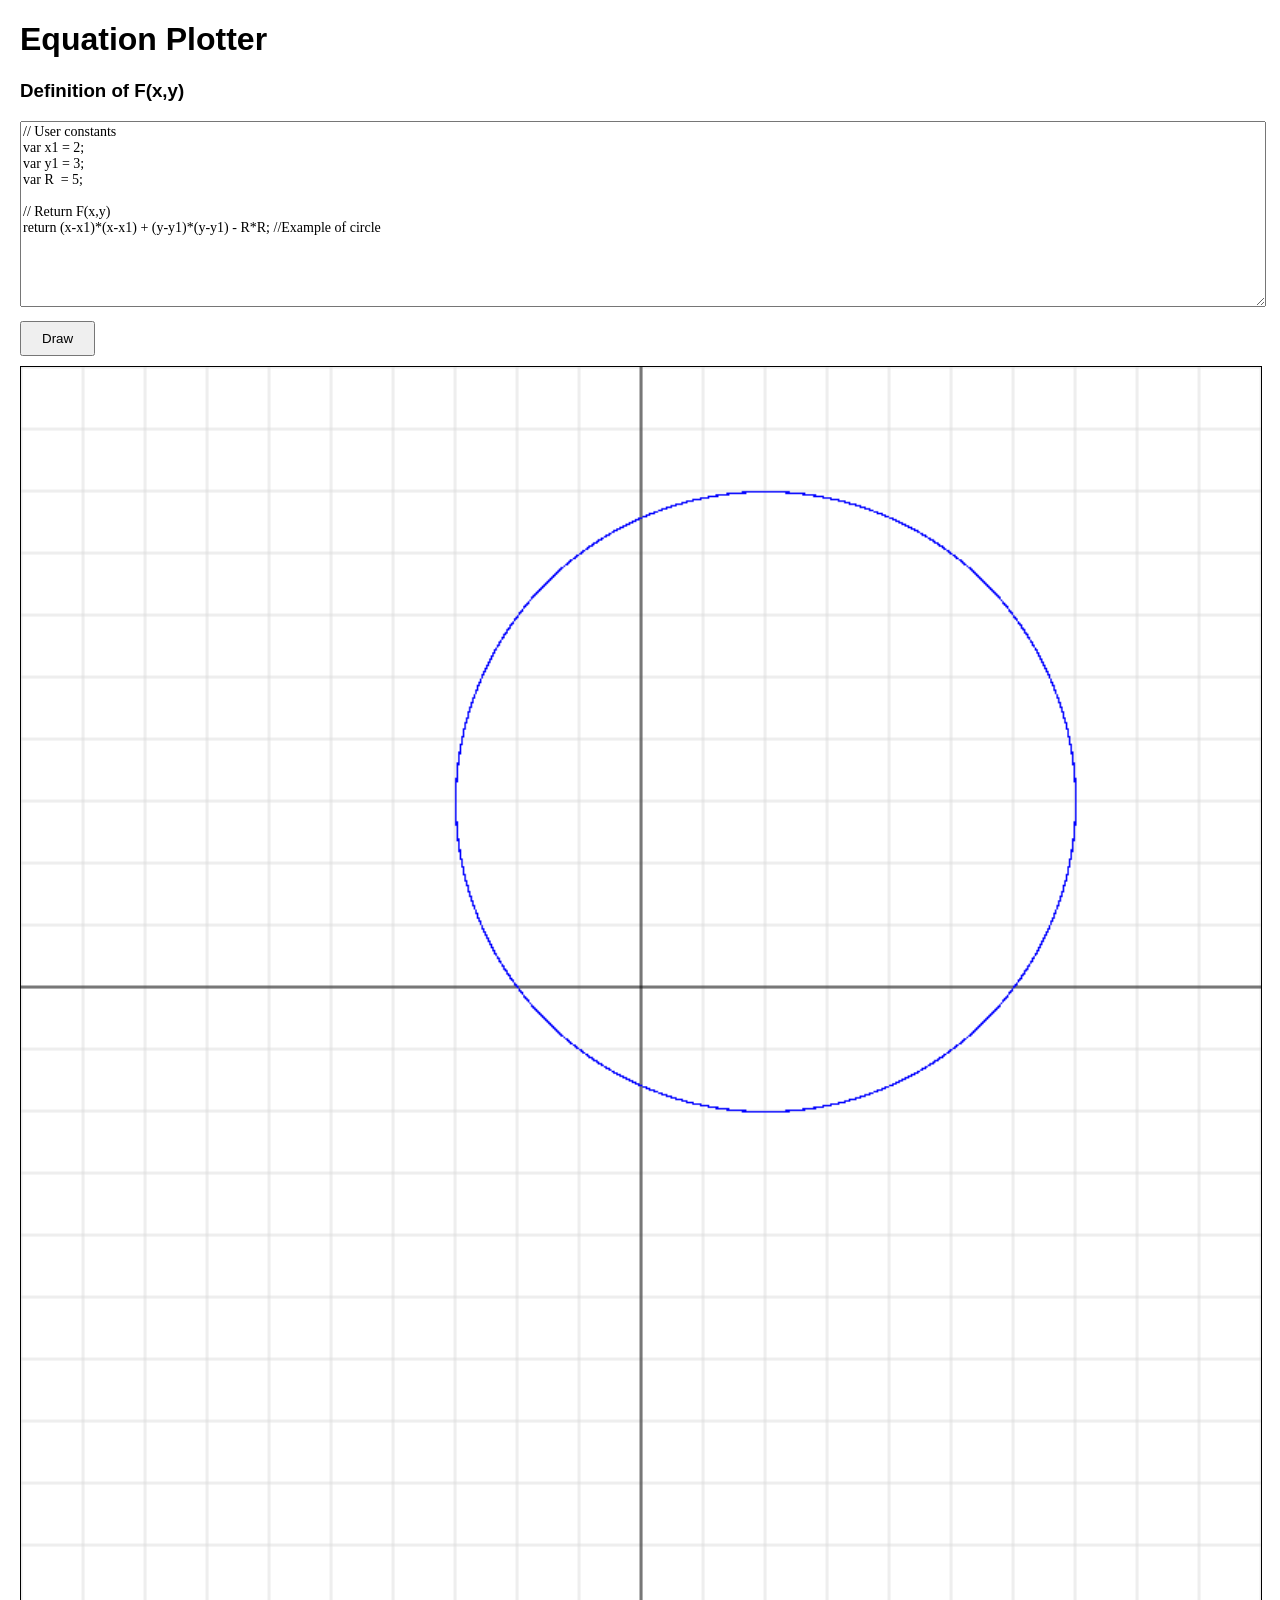
==== docs/pages/Graphing.html @ a4bc64b9 "equation plotter added" ====
<!DOCTYPE html>
<html>
<head>
<meta charset="UTF-8">
<title>Equation Plotter</title>
<style>
body{
   font-family:Arial;
   margin:20px;
}
textarea{
   width:100%;
   height:180px;
   font-family:Consolas;
   font-size:14px;
}
canvas{
   border:1px solid black;
   margin-top:10px;
   width: 100%;
   aspect-ratio: 1 / 1;
   display: block;
}
button{
   margin-top:10px;
   padding:8px 20px;
}
</style>
</head>
<body>
<h1>Equation Plotter</h1>
<h3>Definition of F(x,y)</h3>
<textarea id="code">
// User constants
var x1 = 2;
var y1 = 3;
var R  = 5;

// Return F(x,y)
return (x-x1)*(x-x1) + (y-y1)*(y-y1) - R*R; //Example of circle
</textarea>
<br>
<button onclick="drawGraph()">Draw</button>
<br>
<canvas id="graph" width="800" height="800"></canvas>
<script>
const canvas = document.getElementById("graph");
const ctx = canvas.getContext("2d");
const WIDTH = canvas.width;
const HEIGHT = canvas.height;
const SCALE = 40;
const CENTERX = WIDTH/2;
const CENTERY = HEIGHT/2;
function drawGrid()
{
   ctx.clearRect(0,0,WIDTH,HEIGHT);
   ctx.strokeStyle="#dddddd";
   for(let x=0;x<=WIDTH;x+=SCALE)
   {
       ctx.beginPath();
       ctx.moveTo(x,0);
       ctx.lineTo(x,HEIGHT);
       ctx.stroke();
   }
   for(let y=0;y<=HEIGHT;y+=SCALE)
   {
       ctx.beginPath();
       ctx.moveTo(0,y);
       ctx.lineTo(WIDTH,y);
       ctx.stroke();
   }
   ctx.strokeStyle="black";
   ctx.beginPath();
   ctx.moveTo(CENTERX,0);
   ctx.lineTo(CENTERX,HEIGHT);
   ctx.stroke();
   ctx.beginPath();
   ctx.moveTo(0,CENTERY);
   ctx.lineTo(WIDTH,CENTERY);
   ctx.stroke();
}
function drawGraph()
{
   drawGrid();
   let F;
   try
   {
       F=new Function("x","y",document.getElementById("code").value);
   }
   catch(err)
   {
       alert(err);
       return;
   }
   const epsilon=0.15;
   ctx.fillStyle="blue";
   try
   {
       for(let py=0;py<HEIGHT;py++)
       {
           for(let px=0;px<WIDTH;px++)
           {
               const x=(px-CENTERX)/SCALE;
               const y=(CENTERY-py)/SCALE;
               const value=F(x,y);
               if(Math.abs(value)<epsilon)
               {
                   ctx.fillRect(px,py,1,1);
               }
           }
       }
   }
   catch(err)
   {
       alert(err);
   }
}
drawGraph();
</script>
</body>
</html>
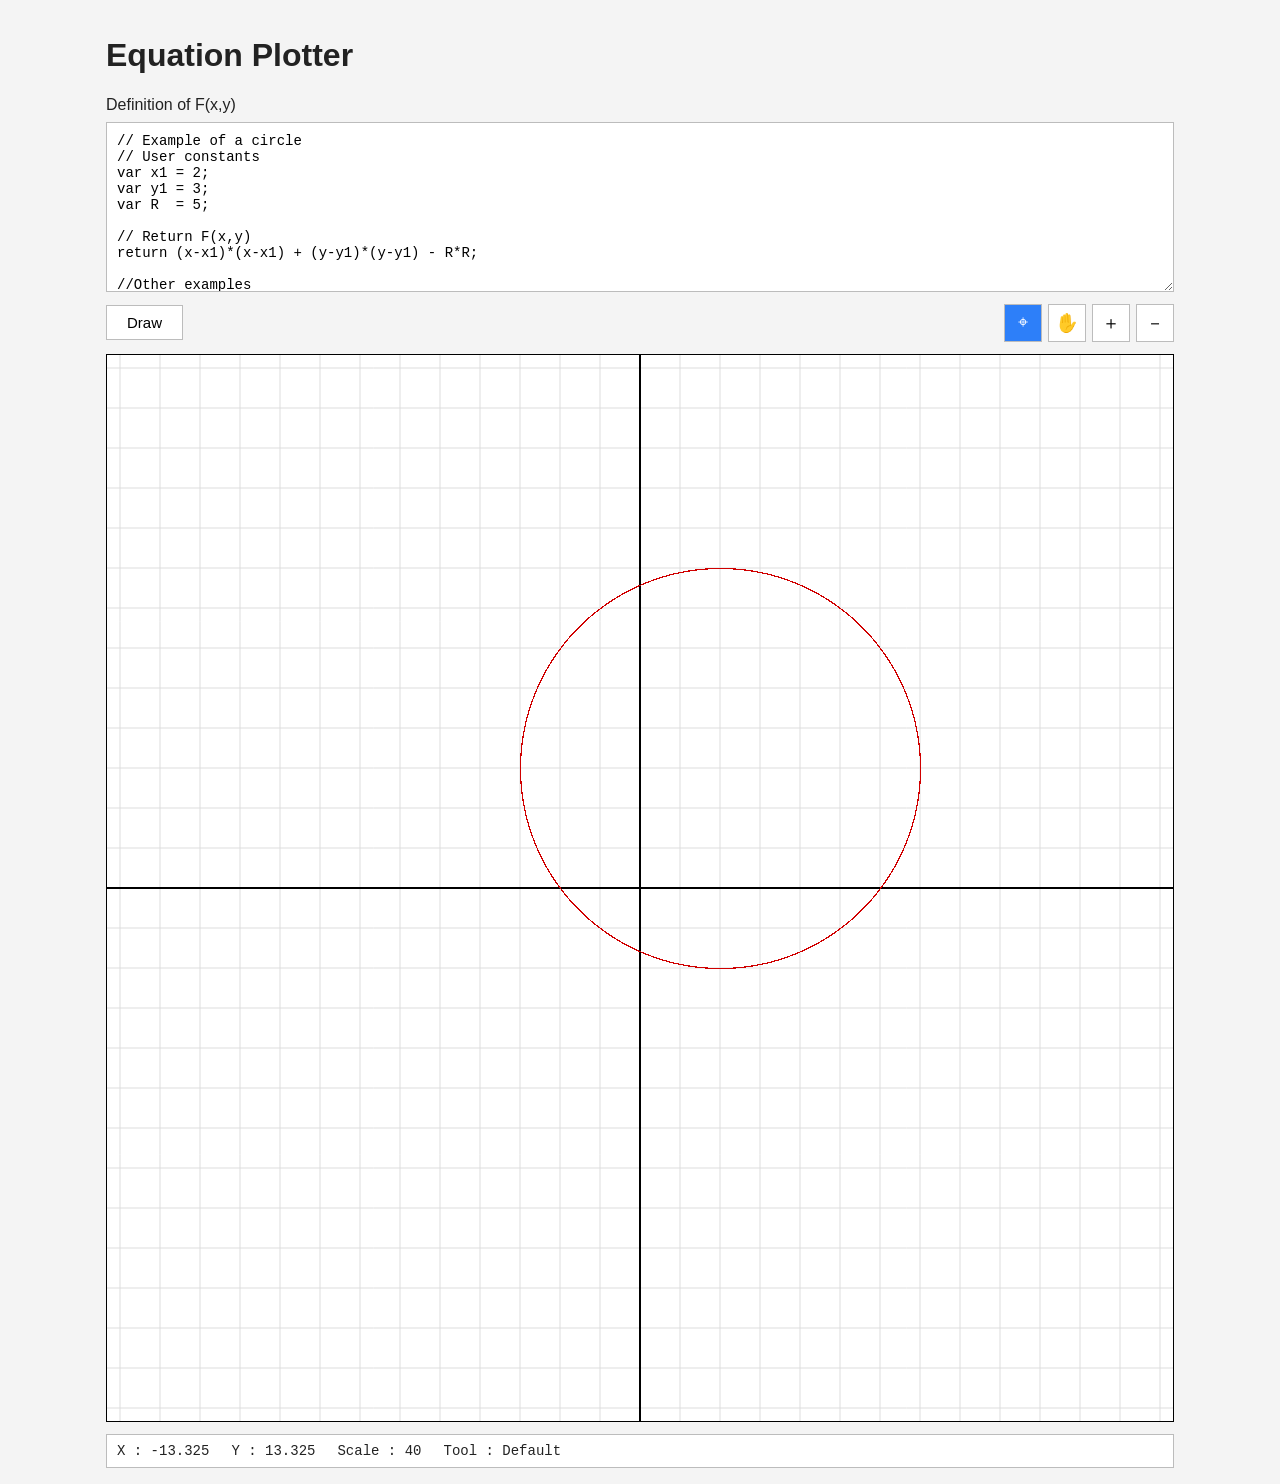
==== commit 2cad7b6c: "Added graph interacting UI controls - Grab and move, Zoom in and out. Added more examples." ====
--- a/docs/pages/Graphing.html
+++ b/docs/pages/Graphing.html
@@ -1,121 +1,190 @@
 <!DOCTYPE html>
-<html>
+<html lang="en">
 <head>
 <meta charset="UTF-8">
+<meta
+       name="viewport"
+       content="width=device-width, initial-scale=1.0">
 <title>Equation Plotter</title>
-<style>
-body{
-   font-family:Arial;
-   margin:20px;
-}
-textarea{
-   width:100%;
-   height:180px;
-   font-family:Consolas;
-   font-size:14px;
-}
-canvas{
-   border:1px solid black;
-   margin-top:10px;
-   width: 100%;
-   aspect-ratio: 1 / 1;
-   display: block;
-}
-button{
-   margin-top:10px;
-   padding:8px 20px;
-}
-</style>
+<link
+       rel="stylesheet"
+       href="Graphing\Graphing.css">
 </head>
 <body>
+<div id="app">
+<!-- ==========================================
+        Title
+   =========================================== -->
+<header>
 <h1>Equation Plotter</h1>
-<h3>Definition of F(x,y)</h3>
-<textarea id="code">
+</header>
+
+<!-- ==========================================
+        Equation Editor
+   =========================================== -->
+<section id="editorPanel">
+<label for="equationInput">
+Definition of F(x,y)
+</label>
+<textarea id="equationInput" spellcheck="false">
+// Example of a circle
 // User constants
 var x1 = 2;
 var y1 = 3;
 var R  = 5;
 
 // Return F(x,y)
-return (x-x1)*(x-x1) + (y-y1)*(y-y1) - R*R; //Example of circle
+return (x-x1)*(x-x1) + (y-y1)*(y-y1) - R*R;
+
+//Other examples
+//return circle(x, y);
+//return ellipse(x, y);
+//return ellipseRotated(x, y);
+//return hyperbola(x, y);
+//return parabola(x, y);
+//return heart(x, y);
+//return lemniscate(x, y);
+//return cassini(x, y);
+//return circlesDuo(x, y);
+
+function circle(x, y)
+{
+   const r = 5;
+   const cx = 2;
+   const cy = 6;
+   return (x - cx) ** 2 + (y - cy) ** 2 - r ** 2;
+}
+function ellipse(x, y)
+{
+   const a = 6;
+   const b = 3;
+   return (x * x) / (a * a) + (y * y) / (b * b) - 1;
+}
+function ellipseRotated(x, y)
+{
+   const a = 6;
+   const b = 3;
+   const angle = Math.PI / 6;
+   const xr = x * Math.cos(angle) + y * Math.sin(angle);
+   const yr = -x * Math.sin(angle) + y * Math.cos(angle);
+   return (xr * xr) / (a * a) + (yr * yr) / (b * b) - 1;
+}
+function hyperbola(x, y)
+{
+   const a = 4;
+   const b = 2;
+   return (x * x) / (a * a) - (y * y) / (b * b) - 1;
+}
+function parabola(x, y)
+{
+   const a = 1;
+   return y - a * x * x;
+}
+function heart(x, y)
+{
+   return Math.pow(x * x + y * y - 1, 3)
+       - x * x * y * y * y;
+}
+function lemniscate(x, y)
+{
+   return (x * x + y * y) ** 2 - 2 * (x * x - y * y);
+}
+function cassini(x, y)
+{
+   const a = 4;
+   return (x * x + y * y) ** 2
+       - 2 * a * a * (x * x - y * y)
+       - a ** 4;
+}
+function circlesDuo(x, y)
+{
+   const r = 3;
+   const c1x = -3;
+   const c2x = 3;
+   const c1 = (x - c1x) ** 2 + y * y - r * r;
+   const c2 = (x - c2x) ** 2 + y * y - r * r;
+   return c1 * c2;
+}
 </textarea>
-<br>
-<button onclick="drawGraph()">Draw</button>
-<br>
-<canvas id="graph" width="800" height="800"></canvas>
-<script>
-const canvas = document.getElementById("graph");
-const ctx = canvas.getContext("2d");
-const WIDTH = canvas.width;
-const HEIGHT = canvas.height;
-const SCALE = 40;
-const CENTERX = WIDTH/2;
-const CENTERY = HEIGHT/2;
-function drawGrid()
-{
-   ctx.clearRect(0,0,WIDTH,HEIGHT);
-   ctx.strokeStyle="#dddddd";
-   for(let x=0;x<=WIDTH;x+=SCALE)
-   {
-       ctx.beginPath();
-       ctx.moveTo(x,0);
-       ctx.lineTo(x,HEIGHT);
-       ctx.stroke();
-   }
-   for(let y=0;y<=HEIGHT;y+=SCALE)
-   {
-       ctx.beginPath();
-       ctx.moveTo(0,y);
-       ctx.lineTo(WIDTH,y);
-       ctx.stroke();
-   }
-   ctx.strokeStyle="black";
-   ctx.beginPath();
-   ctx.moveTo(CENTERX,0);
-   ctx.lineTo(CENTERX,HEIGHT);
-   ctx.stroke();
-   ctx.beginPath();
-   ctx.moveTo(0,CENTERY);
-   ctx.lineTo(WIDTH,CENTERY);
-   ctx.stroke();
-}
-function drawGraph()
-{
-   drawGrid();
-   let F;
-   try
-   {
-       F=new Function("x","y",document.getElementById("code").value);
-   }
-   catch(err)
-   {
-       alert(err);
-       return;
-   }
-   const epsilon=0.15;
-   ctx.fillStyle="blue";
-   try
-   {
-       for(let py=0;py<HEIGHT;py++)
-       {
-           for(let px=0;px<WIDTH;px++)
-           {
-               const x=(px-CENTERX)/SCALE;
-               const y=(CENTERY-py)/SCALE;
-               const value=F(x,y);
-               if(Math.abs(value)<epsilon)
-               {
-                   ctx.fillRect(px,py,1,1);
-               }
-           }
-       }
-   }
-   catch(err)
-   {
-       alert(err);
-   }
-}
-drawGraph();
-</script>
+</section>
+
+<!-- ==========================================
+        Toolbar
+   =========================================== -->
+<section id="toolbar">
+<button
+           id="drawButton"
+           type="button">
+           Draw
+</button>
+
+<div id="toolButtons">
+<button
+               id="defaultToolButton"
+               class="toolButton active"
+               type="button"
+               title="Default">
+               ⌖
+</button>
+
+<button
+               id="grabToolButton"
+               class="toolButton"
+               type="button"
+               title="Grab">
+               ✋
+</button>
+
+<button
+               id="zoomInToolButton"
+               class="toolButton"
+               type="button"
+               title="Zoom In">
+               ＋
+</button>
+
+<button
+               id="zoomOutToolButton"
+               class="toolButton"
+               type="button"
+               title="Zoom Out">
+               －
+</button>
+</div>
+</section>
+
+<!-- ==========================================
+        Canvas
+   =========================================== -->
+<section id="canvasPanel">
+<canvas
+           id="graphCanvas">
+</canvas>
+</section>
+
+<!-- ==========================================
+        Status Bar
+   =========================================== -->
+<footer id="statusBar">
+<span>
+           X :
+<span id="statusX">0.000</span>
+</span>
+<span>
+           Y :
+<span id="statusY">0.000</span>
+</span>
+<span>
+           Scale :
+<span id="statusScale">40</span>
+</span>
+<span>
+           Tool :
+<span id="statusTool">Default</span>
+</span>
+</footer>
+</div>
+
+<script src="Graphing\Graphing.js"></script>
 </body>
 </html>
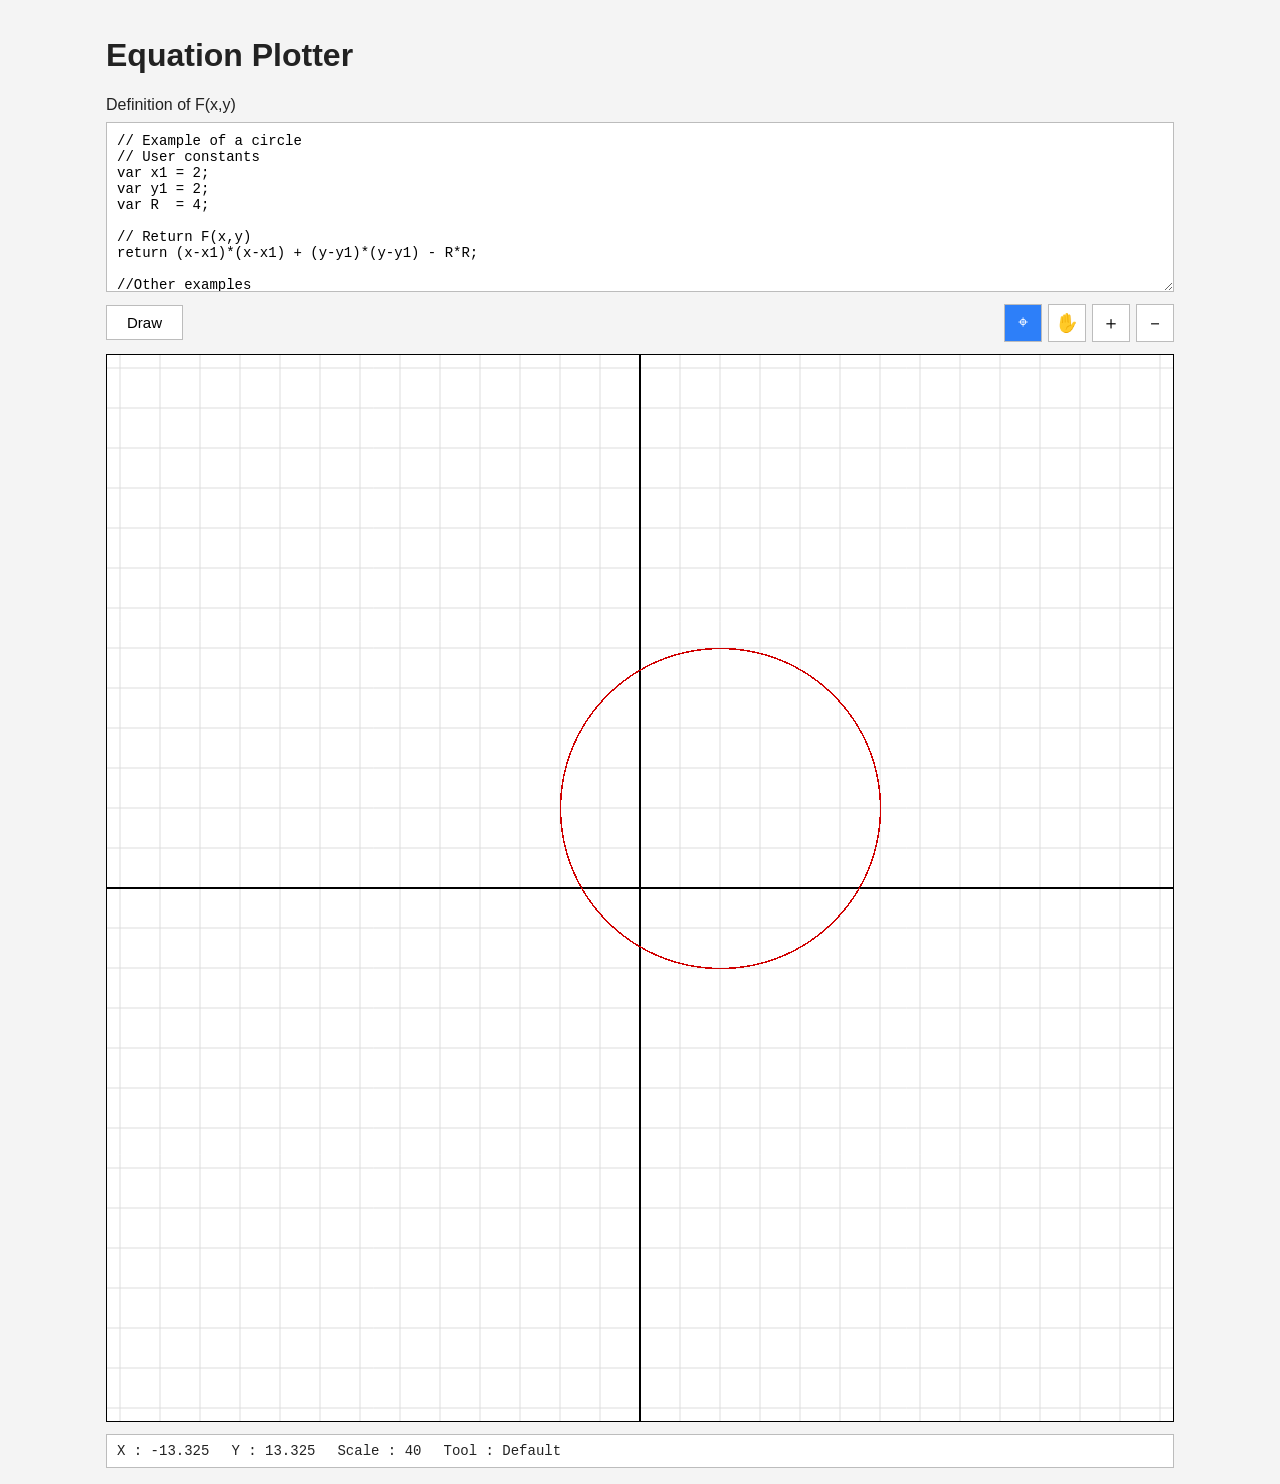
==== commit c33b2db4: "testing smooth grab and move" ====
--- a/docs/pages/Graphing.html
+++ b/docs/pages/Graphing.html
@@ -30,8 +30,8 @@
 // Example of a circle
 // User constants
 var x1 = 2;
-var y1 = 3;
-var R  = 5;
+var y1 = 2;
+var R  = 4;
 
 // Return F(x,y)
 return (x-x1)*(x-x1) + (y-y1)*(y-y1) - R*R;
